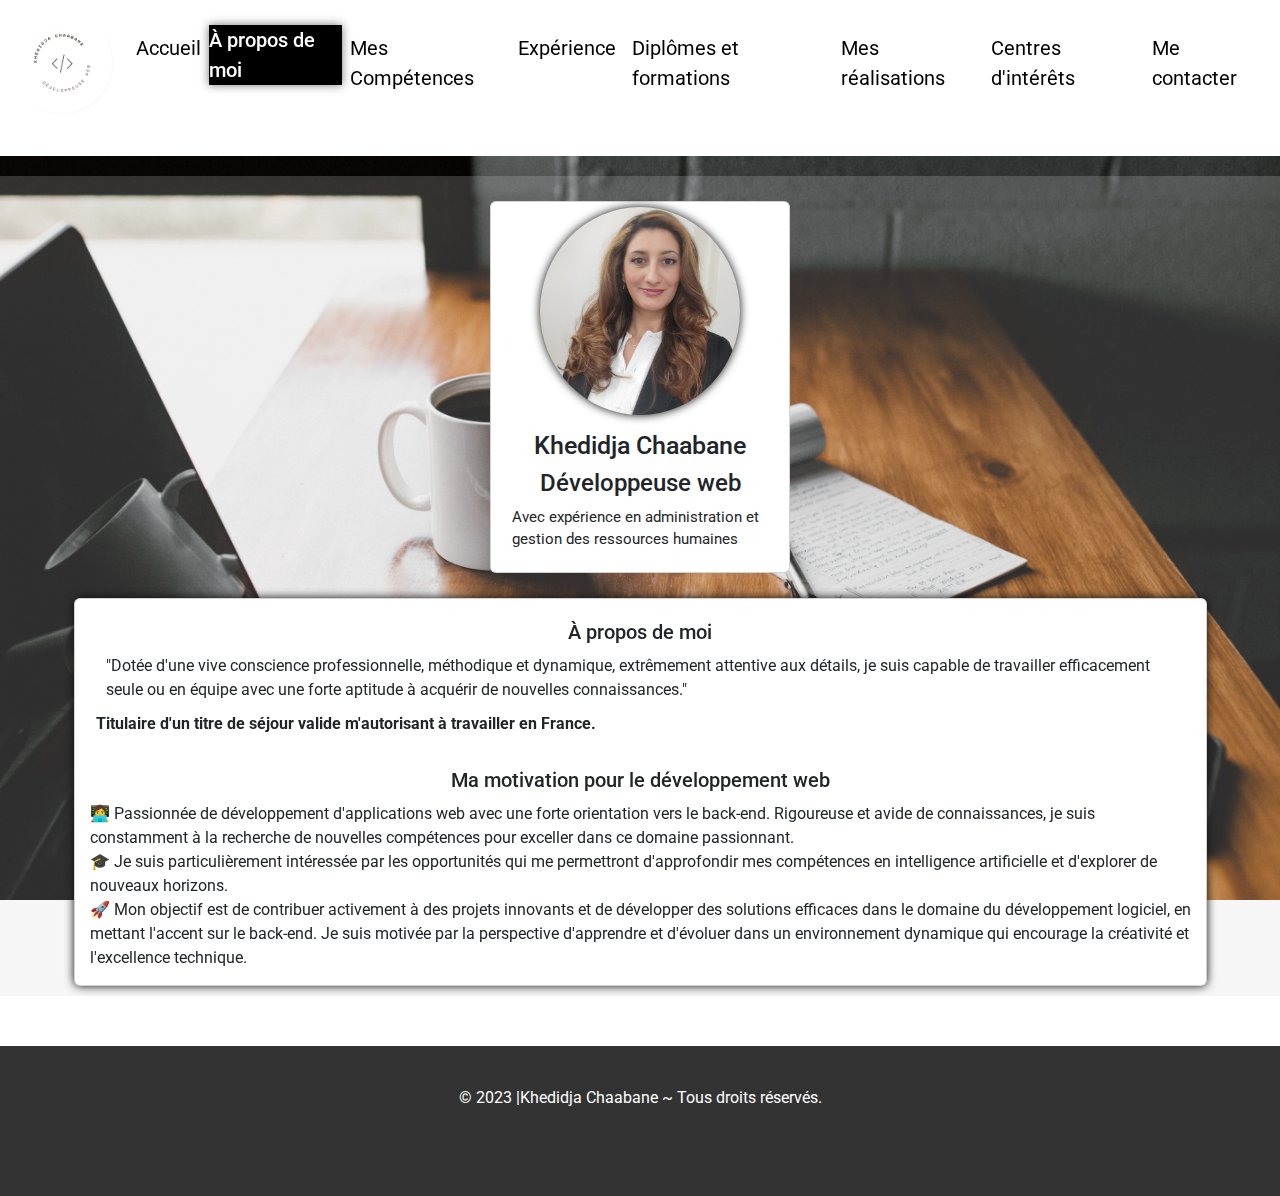
==== about.html @ 8487c58f "1st commit" ====
<!DOCTYPE html>
<html lang="fr">

<head>
  <meta charset="UTF-8">
  <meta name="viewport" content="width=device-width, initial-scale=1.0">
  <link rel="icon" type="image/png" href="images/logo.png">
  <!-- Lien vers la feuille de style Bootstrap -->
  <link href="https://cdn.jsdelivr.net/npm/bootstrap@5.3.0/dist/css/bootstrap.min.css" rel="stylesheet">
  <!-- links vers mes feuilles de style -->
  <link rel="stylesheet" href="styles/style.css">
  <link rel="stylesheet" href="styles/nav.css">
  <link rel="stylesheet" href="styles/footer.css">
  <!-- link font roboto -->
  <link rel="preconnect" href="https://fonts.googleapis.com">
  <link rel="preconnect" href="https://fonts.gstatic.com" crossorigin>
  <link
    href="https://fonts.googleapis.com/css2?family=Roboto:ital,wght@0,100;0,300;0,400;0,500;0,700;0,900;1,100;1,300;1,400;1,500;1,700;1,900&display=swap"
    rel="stylesheet">
  <!-- link font poppins -->
  <link rel="preconnect" href="https://fonts.googleapis.com">
  <link rel="preconnect" href="https://fonts.gstatic.com" crossorigin>
  <link
    href="https://fonts.googleapis.com/css2?family=Poppins:ital,wght@0,100;0,200;0,300;0,400;0,500;0,600;0,700;0,800;0,900;1,100;1,200;1,300;1,400;1,500;1,600;1,700;1,800;1,900&family=Roboto:ital,wght@0,100;0,300;0,400;0,500;0,700;0,900;1,100;1,300;1,400;1,500;1,700;1,900&display=swap"
    rel="stylesheet">
  <title>AboutMe</title>
</head>

<body>
  <!-- Barre de navigation -->
  <nav class="navbar navbar-expand-lg">
    <div class="container-fluid">
      <a class="navbar-brand" href="index.html">
        <img src="images/logo.png" alt="logo">
      </a>
      <button class="navbar-toggler" type="button" data-bs-toggle="collapse" data-bs-target="#navbarMenu"
        aria-controls="navbarMenu" aria-expanded="false" aria-label="Toggle navigation">
        <span class="navbar-toggler-icon"></span>
      </button>
      <div class="collapse navbar-collapse" id="navbarMenu">
        <ul class="navbar-nav ml-auto">
          <li class="nav-item">
            <a id="nav-home" class="nav-link" href="index.html">Accueil</a>
          </li>
          <li class="nav-item">
            <a id="nav-about" class="nav-link" href="about.html">À propos de moi</a>
          </li>
          <li class="nav-item">
            <a id="nav-skills" class="nav-link" href="skills.html">Mes Compétences</a>
          </li>
          <li class="nav-item">
            <a id="nav-experiences" class="nav-link" href="experiences.html">Expérience</a>
          </li>
          <li class="nav-item">
            <a id="nav-parcours" class="nav-link" href="parcours.html">Diplômes et formations</a>
          </li>
          <li class="nav-item">
            <a id="nav-realisations" class="nav-link" href="realisations.html">Mes réalisations</a>
          </li>
          <li class="nav-item">
            <a id="nav-interests" class="nav-link" href="interests.html">Centres d'intérêts</a>
          </li>
          <li class="nav-item">
            <a id="nav-contact" class="nav-link" href="contact.html">Me contacter</a>
          </li>
        </ul>
      </div>
    </div>
  </nav>
  <main class="main-about">
    <section class="container-about">
      <div class="card card-about">
        <img src="images/moi24.jpg" class="card-img-top" alt="khedidja-chaabane">
        <div class="card-body">
          <h2 class="text-center">Khedidja Chaabane </h2>
          <h4 class="text-center">Développeuse web </h4>
          <p class="card-text">Avec expérience en administration et
            gestion des ressources humaines </p>
        </div>
      </div>
  
      <div class="about-content" id="about">
        <div class="card about-content-card">
          <div class="card-body">
            <h5 class="text-center">À propos de moi</h5>
            <p class="p-about">"Dotée d'une vive conscience professionnelle, méthodique et dynamique, extrêmement attentive
              aux détails, je suis capable de travailler efficacement seule ou en équipe avec une forte
              aptitude à acquérir de nouvelles connaissances."</p>
  
            <p class="important">Titulaire d'un titre de séjour valide m'autorisant à travailler en France.
            </p>
          </div>
          <div class="card-bod">
            <h5 class="text-center">Ma motivation pour le développement web</h5>
          <p class="p-about">
            👩‍💻 Passionnée de développement d'applications web avec une forte orientation vers le back-end. Rigoureuse et avide de connaissances, je suis constamment à la recherche de
            nouvelles compétences pour exceller dans ce domaine passionnant.
            <br>
            🎓 Je suis particulièrement intéressée par les opportunités qui me permettront d'approfondir mes
            compétences en intelligence artificielle et d'explorer de nouveaux horizons.
            <br>
            🚀 Mon objectif est de contribuer activement à des projets innovants et de développer des
            solutions efficaces dans le domaine du développement logiciel, en mettant l'accent sur le
            back-end. Je suis motivée par la perspective d'apprendre et d'évoluer dans un environnement
            dynamique qui encourage la créativité et l'excellence technique.
          </p>
  
          </div>
        </div>
      </div>
      
    </section>
  </main>
  
  <footer>
    
    <p class="copy">&copy; 2023 |Khedidja Chaabane ~ Tous droits réservés.</p>
  </footer>

  <!-- Fichiers js -->
  <script src="script/script.js"></script>
  <script src="https://cdn.jsdelivr.net/npm/bootstrap@5.3.0/dist/js/bootstrap.bundle.min.js"></script>
</body>

</html>
---- styles/style.css ----
* {-moz-box-sizing: border-box; box-sizing: border-box;}

body {
  font-family: Roboto, Poppins, Arial, Helvetica, sans-serif;
  margin: 0;
  padding: 0;
  min-height: 100%;
}
main{
margin: 30px 0px;
}
h1{
  margin: 10px auto;
}
/* STYLE PAGE ACCEUIL */
.hero {
  height: 1000px;
  width: 100%;
  background-image: url("../images/fond7.jpg");
  background-size: cover;
  background-repeat: no-repeat;
  background-attachment: fixed;
  background-position: center;
}
.h1-container{
  max-width: 80%;
  padding: 10px;
  margin: 20px auto;

}
#typed-text {
  background-color: rgba(239, 231, 231, 0.127);
  filter: drop-shadow(0 0 5px #f5f2f2);
  color: black;
  font-size: 45px;
  border-radius: 20px;
}
/* --------------------------------------- */
/* ABOUT */
.main-about{
  width: 100%;
  background-image: url("../images/fond6.jpg");
  background-size: cover;
  background-repeat: no-repeat;
  background-attachment: fixed;
  background-position: center;
  display: flex;
  justify-content: center;
  align-items: center;
}
.container-about{
  margin: 20px auto;
  padding: 5px;
  background-color: rgba(211, 211, 211, 0.214);
  
}
.card-about {
  width: 300px;
  padding: 5px;
    padding: 5px;
  margin: 20px auto;
}

.card-about img{
  border-radius: 50%;
  width: 200px;
  margin: auto;
  filter: drop-shadow(0 0 5px #0e0d0d);
}
.card-about h2 {
  font-size: 25px;
}
.card-about p{
  font-size: 15px;
}

.about-content {
  max-width: 90%;
  margin: 0 auto;
  padding: 5px;
  filter: drop-shadow(0 0 5px #0e0d0d);
}
.about-content-card{
  padding: 5px;
}
.important {
  font-weight: bolder;
}
.p-about{
  margin: 10px 10px;
}
/* ----------------------- */
/* Compétences */
.main-skills{
  background-color:rgba(211, 211, 211, 0.347);
  padding: 10px;
}
.main-skills h1{
  margin: 20px auto;
}
.accordion{
  margin: 20px auto;
  max-width: 90%;
  filter: drop-shadow(0 0 5px #0e0d0d);
}
.accordion-header button{
  color: black;
  font-weight: bolder;
}
.cv{
  margin: 10px auto;
}
/* -------------------------- */
/* EXPERIENCES */
.main-exp{
  background-color:rgba(211, 211, 211, 0.347);
padding: 10px;
}
.exp{
  margin: 20px auto;
  filter: drop-shadow(0 0 2px #0e0d0d);
}

/* --------------- */
/* Formations */
.main-parcours{
  background-color:rgba(211, 211, 211, 0.114);
padding: 10px;
}
.table-responsive{
  max-width: 90%;
  margin: 10px auto;
  filter: drop-shadow(0 0 2px #beb9b9);
}

/* --------------------------- */
/* PROJETS */
.projets {
  padding: 10px;
  background-image: url('../images/fond3.jpg');
  background-size: cover;
  background-attachment: fixed;
  background-position: center;
}

.projets h1{
  background-color: rgba(240, 248, 255, 0.676);
  border-radius: 15px;
}

/* ------------ */
/* centres d'interets */
.interests {
  padding: 20px;
  background-image: url('../images/plage.jpg');
  background-size: cover;
  background-position: center;
  background-repeat: no-repeat;
  background-attachment: fixed;
}
.interest-card {
  border: 1px solid #e0e0e0;
  padding: 20px;
  border-radius: 10px;
  background-color: #f9f9f9;
  transition: transform 0.3s ease;
}

.interest-card:hover {
  transform: translateY(-10px);
  box-shadow: 0 4px 8px rgba(0, 0, 0, 0.1);
}

.interest-card i {
  color: #2c3e50;
  margin-bottom: 10px;
}

.interest-card h6 {
  font-size: 18px;
  font-weight: 600;
}

/* ////////////////////////// */

/* CONTACT */
.contact {
  background-image: url('../images/bureau.jpg');
  background-size: cover;
  background-position: center;
  background-repeat: no-repeat;
  background-attachment: fixed;
}

.contact-info-card {
  background-color: #f9f9f9;
  border: 1px solid #e0e0e0;
  padding: 20px;
  border-radius: 10px;
  text-align: center;
}
.contact-info-card h5 {
  font-size: 18px;
  font-weight: 600;
}
.contact-info-card p {
  font-size: 16px;
  margin: 5px 0;
}
.contact-info-card img {
  width: 20px;
  margin-right: 10px;
}
.form{
  margin: auto;
}
iframe{
  max-width: 100%;
}
/* media query */
/* Media Query pour les écrans de taille moyenne */
@media screen and (max-width: 768px) {
  .col-6 {
    width: 90%;
  }
}
---- styles/nav.css ----
.navbar {
    position: sticky;
    top: 0;
    background-color: rgba(255, 255, 255, 0.844) ;
    z-index: 100;
    /* pour s'assurer qu'elle est au-dessus des autres éléments */
    justify-content: space-evenly;
  }
  
  .nav-link {
    font-size: 20px;
    color:black;
  }
  
.active {
  background-color: black;
    color: white; /* Couleur du lien actif */
    filter: drop-shadow(0 0 5px #0e0d0d90);
    font-size: 20px;
    text-decoration: none;
    display: flex;
    justify-content: center;
    align-items: center;
    font-weight:500;
  }  
  .navbar-brand img {
    border-radius: 50%;
    box-shadow: 1px 1px 1px rgba(238, 234, 234, 0.429);
    max-width: 100px;
    max-height: 100%;
  }
---- styles/footer.css ----
/* Footer */
/* Styliser les icônes sociales */
footer {
  height: 150px;
    width: 100%; /* Prendre toute la largeur */
  background-color: #333; /* Couleur de fond */
  color: #fff; /* Couleur du texte */
  text-align: center; /* Centrer le texte */
  padding: 20px ; /* Ajouter du padding en haut et en bas */
}  
  /* Styles pour les icônes sociales */
.social-icons {
  display: flex; /* Utiliser Flexbox pour aligner les icônes */
  justify-content: center; /* Centrer les icônes */
  gap: 10px; /* Espacement entre les icônes */
  margin: 10px auto; /* Ajouter un peu d'espace en bas */
}
 
  .social-icons a img {
    max-width: 30px;
    height: auto;
    border-radius: 10px;
  }
  .copy{
    margin: 10px auto;
    padding: 10px;
  }
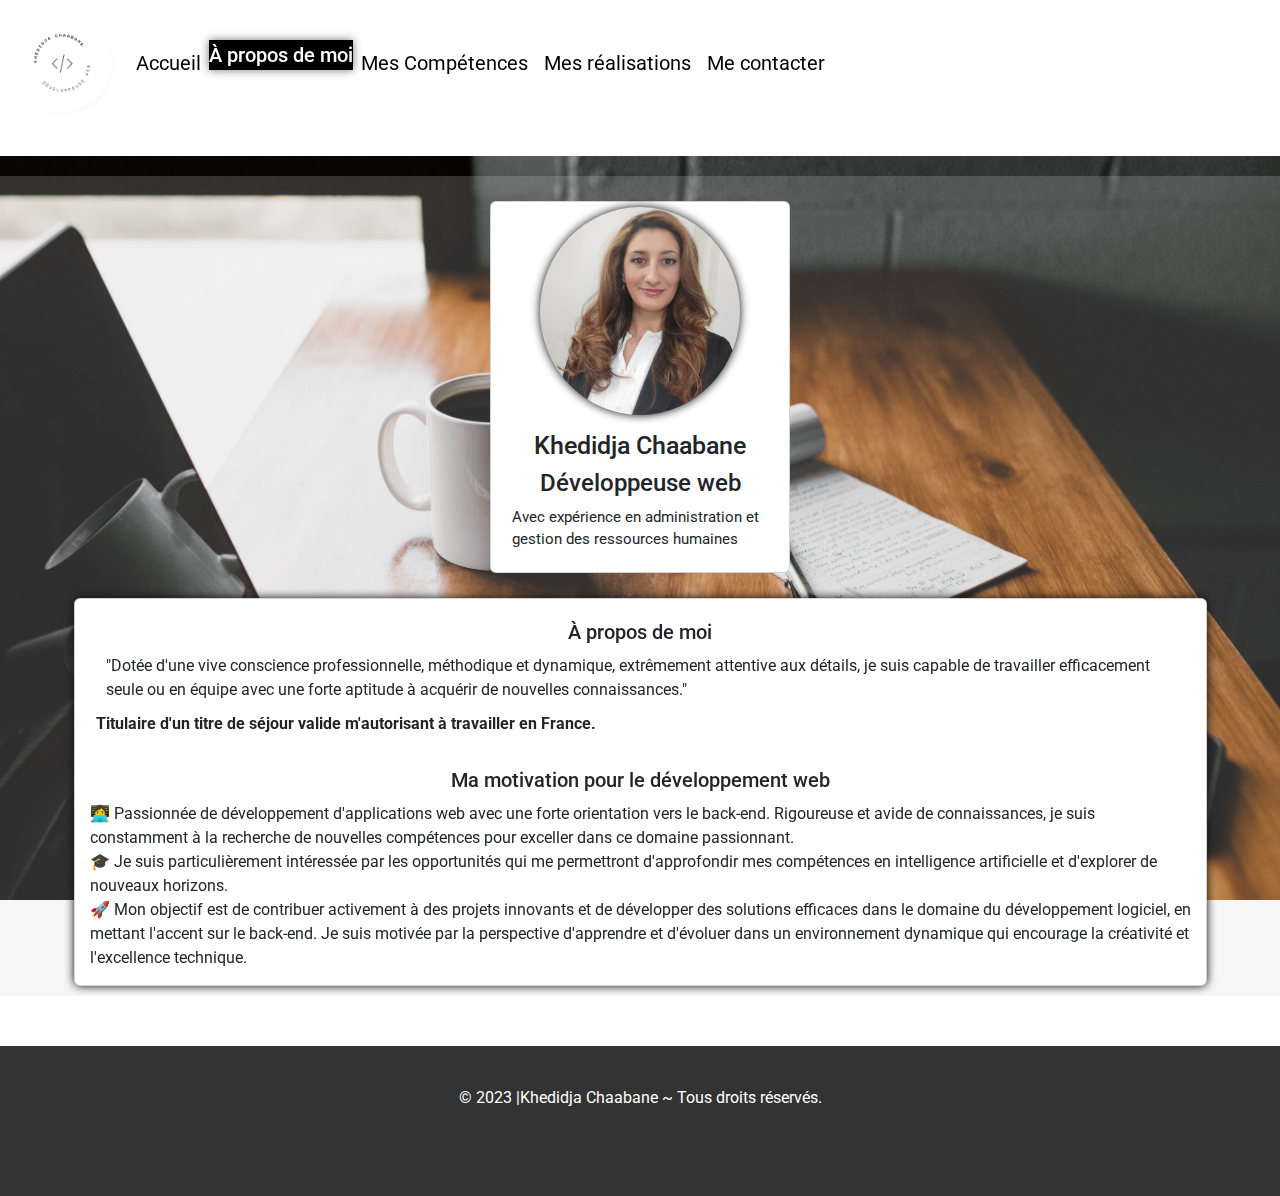
==== commit 39265eb2: "2nd commit" ====
--- a/about.html
+++ b/about.html
@@ -14,15 +14,11 @@
   <!-- link font roboto -->
   <link rel="preconnect" href="https://fonts.googleapis.com">
   <link rel="preconnect" href="https://fonts.gstatic.com" crossorigin>
-  <link
-    href="https://fonts.googleapis.com/css2?family=Roboto:ital,wght@0,100;0,300;0,400;0,500;0,700;0,900;1,100;1,300;1,400;1,500;1,700;1,900&display=swap"
-    rel="stylesheet">
+  <link href="https://fonts.googleapis.com/css2?family=Roboto:ital,wght@0,100;0,300;0,400;0,500;0,700;0,900;1,100;1,300;1,400;1,500;1,700;1,900&display=swap" rel="stylesheet">
   <!-- link font poppins -->
   <link rel="preconnect" href="https://fonts.googleapis.com">
   <link rel="preconnect" href="https://fonts.gstatic.com" crossorigin>
-  <link
-    href="https://fonts.googleapis.com/css2?family=Poppins:ital,wght@0,100;0,200;0,300;0,400;0,500;0,600;0,700;0,800;0,900;1,100;1,200;1,300;1,400;1,500;1,600;1,700;1,800;1,900&family=Roboto:ital,wght@0,100;0,300;0,400;0,500;0,700;0,900;1,100;1,300;1,400;1,500;1,700;1,900&display=swap"
-    rel="stylesheet">
+  <link href="https://fonts.googleapis.com/css2?family=Poppins:ital,wght@0,100;0,200;0,300;0,400;0,500;0,600;0,700;0,800;0,900;1,100;1,200;1,300;1,400;1,500;1,600;1,700;1,800;1,900&family=Roboto:ital,wght@0,100;0,300;0,400;0,500;0,700;0,900;1,100;1,300;1,400;1,500;1,700;1,900&display=swap" rel="stylesheet">
   <title>AboutMe</title>
 </head>
 
@@ -33,8 +29,7 @@
       <a class="navbar-brand" href="index.html">
         <img src="images/logo.png" alt="logo">
       </a>
-      <button class="navbar-toggler" type="button" data-bs-toggle="collapse" data-bs-target="#navbarMenu"
-        aria-controls="navbarMenu" aria-expanded="false" aria-label="Toggle navigation">
+      <button class="navbar-toggler" type="button" data-bs-toggle="collapse" data-bs-target="#navbarMenu" aria-controls="navbarMenu" aria-expanded="false" aria-label="Toggle navigation">
         <span class="navbar-toggler-icon"></span>
       </button>
       <div class="collapse navbar-collapse" id="navbarMenu">
@@ -48,17 +43,7 @@
           <li class="nav-item">
             <a id="nav-skills" class="nav-link" href="skills.html">Mes Compétences</a>
           </li>
-          <li class="nav-item">
-            <a id="nav-experiences" class="nav-link" href="experiences.html">Expérience</a>
-          </li>
-          <li class="nav-item">
-            <a id="nav-parcours" class="nav-link" href="parcours.html">Diplômes et formations</a>
-          </li>
-          <li class="nav-item">
-            <a id="nav-realisations" class="nav-link" href="realisations.html">Mes réalisations</a>
-          </li>
-          <li class="nav-item">
-            <a id="nav-interests" class="nav-link" href="interests.html">Centres d'intérêts</a>
+          <a id="nav-realisations" class="nav-link" href="realisations.html">Mes réalisations</a>
           </li>
           <li class="nav-item">
             <a id="nav-contact" class="nav-link" href="contact.html">Me contacter</a>
@@ -78,7 +63,7 @@
             gestion des ressources humaines </p>
         </div>
       </div>
-  
+
       <div class="about-content" id="about">
         <div class="card about-content-card">
           <div class="card-body">
@@ -86,34 +71,34 @@
             <p class="p-about">"Dotée d'une vive conscience professionnelle, méthodique et dynamique, extrêmement attentive
               aux détails, je suis capable de travailler efficacement seule ou en équipe avec une forte
               aptitude à acquérir de nouvelles connaissances."</p>
-  
+
             <p class="important">Titulaire d'un titre de séjour valide m'autorisant à travailler en France.
             </p>
           </div>
           <div class="card-bod">
             <h5 class="text-center">Ma motivation pour le développement web</h5>
-          <p class="p-about">
-            👩‍💻 Passionnée de développement d'applications web avec une forte orientation vers le back-end. Rigoureuse et avide de connaissances, je suis constamment à la recherche de
-            nouvelles compétences pour exceller dans ce domaine passionnant.
-            <br>
-            🎓 Je suis particulièrement intéressée par les opportunités qui me permettront d'approfondir mes
-            compétences en intelligence artificielle et d'explorer de nouveaux horizons.
-            <br>
-            🚀 Mon objectif est de contribuer activement à des projets innovants et de développer des
-            solutions efficaces dans le domaine du développement logiciel, en mettant l'accent sur le
-            back-end. Je suis motivée par la perspective d'apprendre et d'évoluer dans un environnement
-            dynamique qui encourage la créativité et l'excellence technique.
-          </p>
-  
+            <p class="p-about">
+              👩‍💻 Passionnée de développement d'applications web avec une forte orientation vers le back-end. Rigoureuse et avide de connaissances, je suis constamment à la recherche de
+              nouvelles compétences pour exceller dans ce domaine passionnant.
+              <br>
+              🎓 Je suis particulièrement intéressée par les opportunités qui me permettront d'approfondir mes
+              compétences en intelligence artificielle et d'explorer de nouveaux horizons.
+              <br>
+              🚀 Mon objectif est de contribuer activement à des projets innovants et de développer des
+              solutions efficaces dans le domaine du développement logiciel, en mettant l'accent sur le
+              back-end. Je suis motivée par la perspective d'apprendre et d'évoluer dans un environnement
+              dynamique qui encourage la créativité et l'excellence technique.
+            </p>
+
           </div>
         </div>
       </div>
-      
+
     </section>
   </main>
-  
+
   <footer>
-    
+
     <p class="copy">&copy; 2023 |Khedidja Chaabane ~ Tous droits réservés.</p>
   </footer>
 
